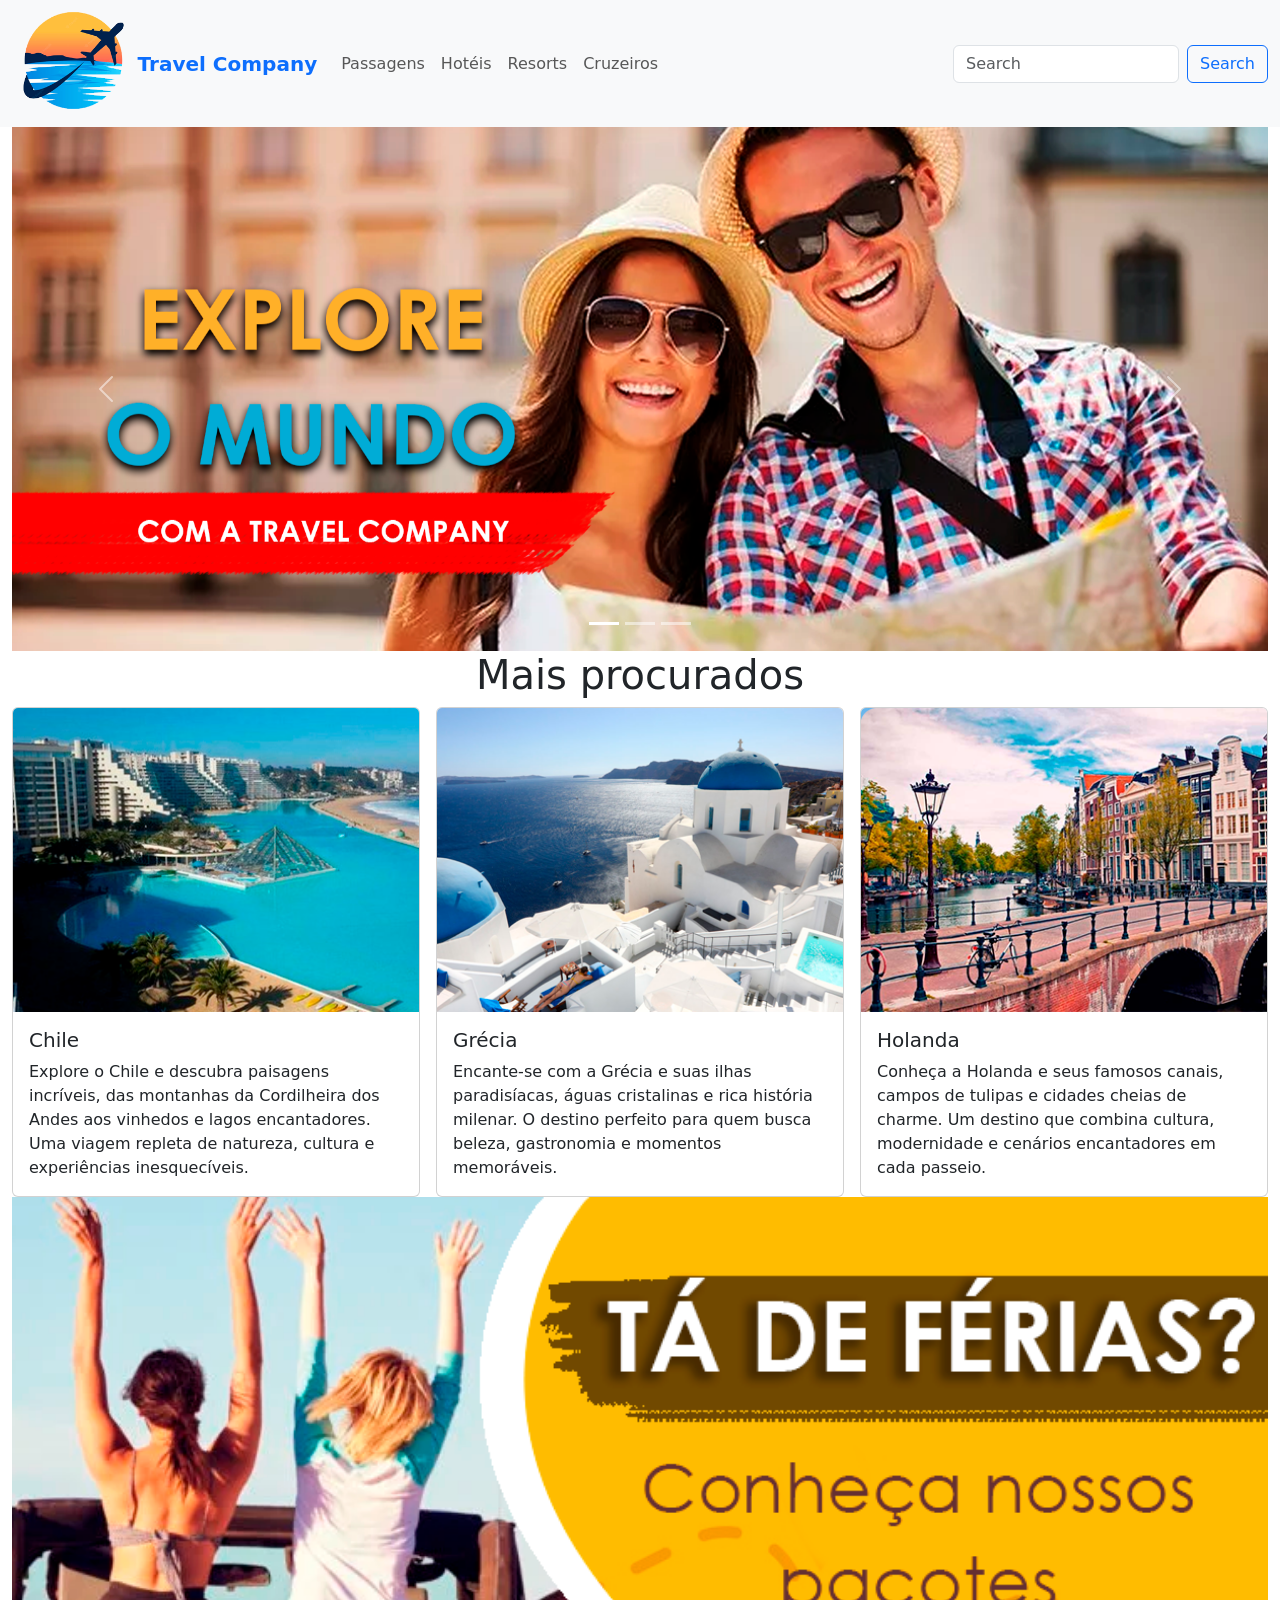
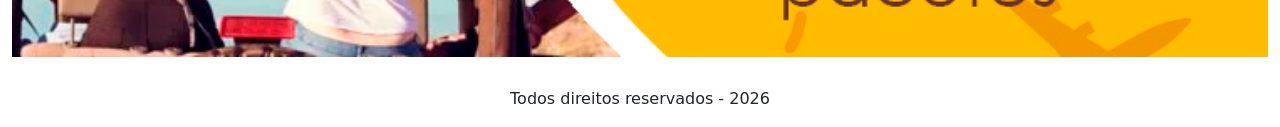
==== Agencia/index.html @ 8e925526 "projeto em andamento Projeto feito com Bootstrap." ====
<!doctype html>
<html lang="pt-br">
  <head>
    <meta charset="utf-8" />
    <meta name="viewport" content="width=device-width, initial-scale=1" />
    <title>Travel Company</title>
    <meta name="description" content="Generated with Layoutit" />
    <link rel="stylesheet" href="./bootstrap.min.css" />
    <link rel="shortcut icon" href="../BOOTSTRAP/Imagens/aviao.jfif" type="image/x-icon">

    <style>
      .Bannerestatico{
        width:100%;
      }

      .logo{
        width:10%;
      }

    </style>
  </head>
  <body>
    <!-- container-fluid se adapta a qualquer tela -->
    <div class="container-fluid">

      <!-- Barra de navegação -->
  <div class="row">
    <nav class="navbar navbar-expand-lg bg-body-tertiary">
  <div class="container-fluid">

    <!-- logo -->
    <div class="col-6 logo">
      <img class="img-fluid" src="../BOOTSTRAP/Imagens/logo.png" alt="Logo Agência"/>
    </div>

    
    <a class="navbar-brand link-primary fw-bold .fs-1" aria-current="page" href="index.html">Travel Company</a>

    <button class="navbar-toggler" type="button" data-bs-toggle="collapse" data-bs-target="#navbarSupportedContent" aria-controls="navbarSupportedContent" aria-expanded="false" aria-label="Toggle navigation">
      <span class="navbar-toggler-icon"></span>
    </button>

    <div class="collapse navbar-collapse" id="navbarSupportedContent">
      <ul class="navbar-nav me-auto mb-2 mb-lg-0">
        <li class="nav-item">
          <a class="nav-link" href="#">Passagens</a>
        </li>
        <li class="nav-item">
          <a class="nav-link" href="hoteis.html">Hotéis</a>
        </li>
        <li class="nav-item">
          <a class="nav-link" href="#">Resorts</a>
        </li>
        <li class="nav-item">
          <a class="nav-link" href="#">Cruzeiros</a>
        </li>
      </ul>
      <form class="d-flex" role="search">
        <input class="form-control me-2" type="search" placeholder="Search" aria-label="Search"/>
        <button class="btn btn-outline-primary" type="submit">Search</button>
      </form>
    </div>
  </div>
</nav>
  </div>

<!-- carrosel de imagens --**Banner Rotativo**-- -->
  <div class="row">
    <div class="col-12">
      <div class="carousel slide" id="carousel-8deefc5f-8472-4d5b-8924-e96c1555c51e" data-bs-ride="carousel">
        <div class="carousel-indicators">
          <button class="active" type="button" data-bs-target="#carousel-8deefc5f-8472-4d5b-8924-e96c1555c51e" data-bs-slide-to="0" aria-current="true" aria-label="Slide 1">
          </button>
          <button type="button" data-bs-target="#carousel-8deefc5f-8472-4d5b-8924-e96c1555c51e" data-bs-slide-to="1" aria-current="false" aria-label="Slide 2">
          </button>
          <button type="button" data-bs-target="#carousel-8deefc5f-8472-4d5b-8924-e96c1555c51e" data-bs-slide-to="2" aria-current="false" aria-label="Slide 3">
          </button>
        </div>

        <!-- Carrosel de imagens -->
        <div class="carousel-inner">

          <!-- Carrosel img 1 -->
          <div class="carousel-item active">
            <img class="d-block w-100" src="../BOOTSTRAP/Imagens/BANNER1.png" alt="Carousel image"/>
          </div>

          <!-- Carrosel img 2 -->
          <div class="carousel-item ">
            <img class="d-block w-100" src="../BOOTSTRAP/Imagens/BANNER2.png" alt="Carousel image"/>
          </div>

          <!-- Carrosel img 3 -->
          <div class="carousel-item ">
            <img class="d-block w-100" src="../BOOTSTRAP/Imagens/BANNER03.png" alt="Carousel image"/>
          </div>

        </div>

        <!-- Botão para voltar o carrosel -->
        <button class="carousel-control-prev" type="button" data-bs-target="#carousel-8deefc5f-8472-4d5b-8924-e96c1555c51e" data-bs-slide="prev">
          <span class="carousel-control-prev-icon" aria-hidden="true">
          </span>
          <span class="visually-hidden">prev</span>
        </button>

        <!-- Botão para ir para a proxima imagem carrosel -->
        <button class="carousel-control-next" type="button" data-bs-target="#carousel-8deefc5f-8472-4d5b-8924-e96c1555c51e" data-bs-slide="next">
          <span class="carousel-control-next-icon" aria-hidden="true">
          </span>
          <span class="visually-hidden">next</span>
        </button>
      </div>
    </div>
  </div>
<!-- Sessão Carrosel termina aqui -->

<!-- Sessão Cards começa aqui -->

 <!-- texto -->
  <div class="row">
    <div class="col-12">
      <h1 style="text-align:center;"> Mais procurados </h1>
    </div>
  </div>

<!-- cards  -->
  <div class="row">
    <div class="col-12">
      <!-- g-3 da espaçamento entre os objetos -->
      <div class="row g-3">

         <!-- col-12 tela cheia | col-md-4 um do lado do outro
         md - tela media
        mobile first - será carregado para telas menores primeiro depois para telas maiores
         -->
      
        <!-- card 1 -->
        <div class="col-12 col-md-4">
          <div class="card h-100">
            <img class="card-img-top" src="../BOOTSTRAP/Imagens/CHILE.png" alt="Card image"/>
            <div class="card-body">
              <h5 class="card-title">Chile</h5>
              <p class="card-text">Explore o Chile e descubra paisagens incríveis, das montanhas da Cordilheira dos Andes aos vinhedos e lagos encantadores. Uma viagem repleta de natureza, cultura e experiências inesquecíveis.</p>
            </div>
          </div>   
        </div>

        <!-- card 2 -->
        <div class="col-12 col-md-4">
          <div class="card h-100">
            <img class="card-img-top" src="../BOOTSTRAP/Imagens/grecia.png" alt="Card image"/>
            <div class="card-body">
              <h5 class="card-title">Grécia</h5>
              <p class="card-text">Encante-se com a Grécia e suas ilhas paradisíacas, águas cristalinas e rica história milenar. O destino perfeito para quem busca beleza, gastronomia e momentos memoráveis.</p>
            </div>
          </div>
        </div>

        <!-- card 3 -->
        <div class="col-12 col-md-4">
          <div class="card h-100">
            <img class="card-img-top" src="../BOOTSTRAP/Imagens/HOLLANDA.png" alt="Card image"/>
            <div class="card-body">
              <h5 class="card-title">Holanda</h5>
              <p class="card-text">Conheça a Holanda e seus famosos canais, campos de tulipas e cidades cheias de charme. Um destino que combina cultura, modernidade e cenários encantadores em cada passeio.</p>
            </div>
          </div>
        </div>
      </div>
    </div>
  </div>
<!-- Sessão Cards termina aqui -->

<!-- Banner estático -->
  <div class="row">
    <div class="col-12">
      <img class="img-fluid Bannerestatico" src="../BOOTSTRAP/Imagens/BANNERESTATICO.png" alt="Bike"/>
    </div>
  </div>
<!-- Fim banner estático -->

<footer>
  <p style="text-align:center;margin-top:30px;">Todos direitos reservados - 2026</p>
</footer>
</div>
    <script src="./bootstrap.bundle.min.js"></script>
  </body>
</html>
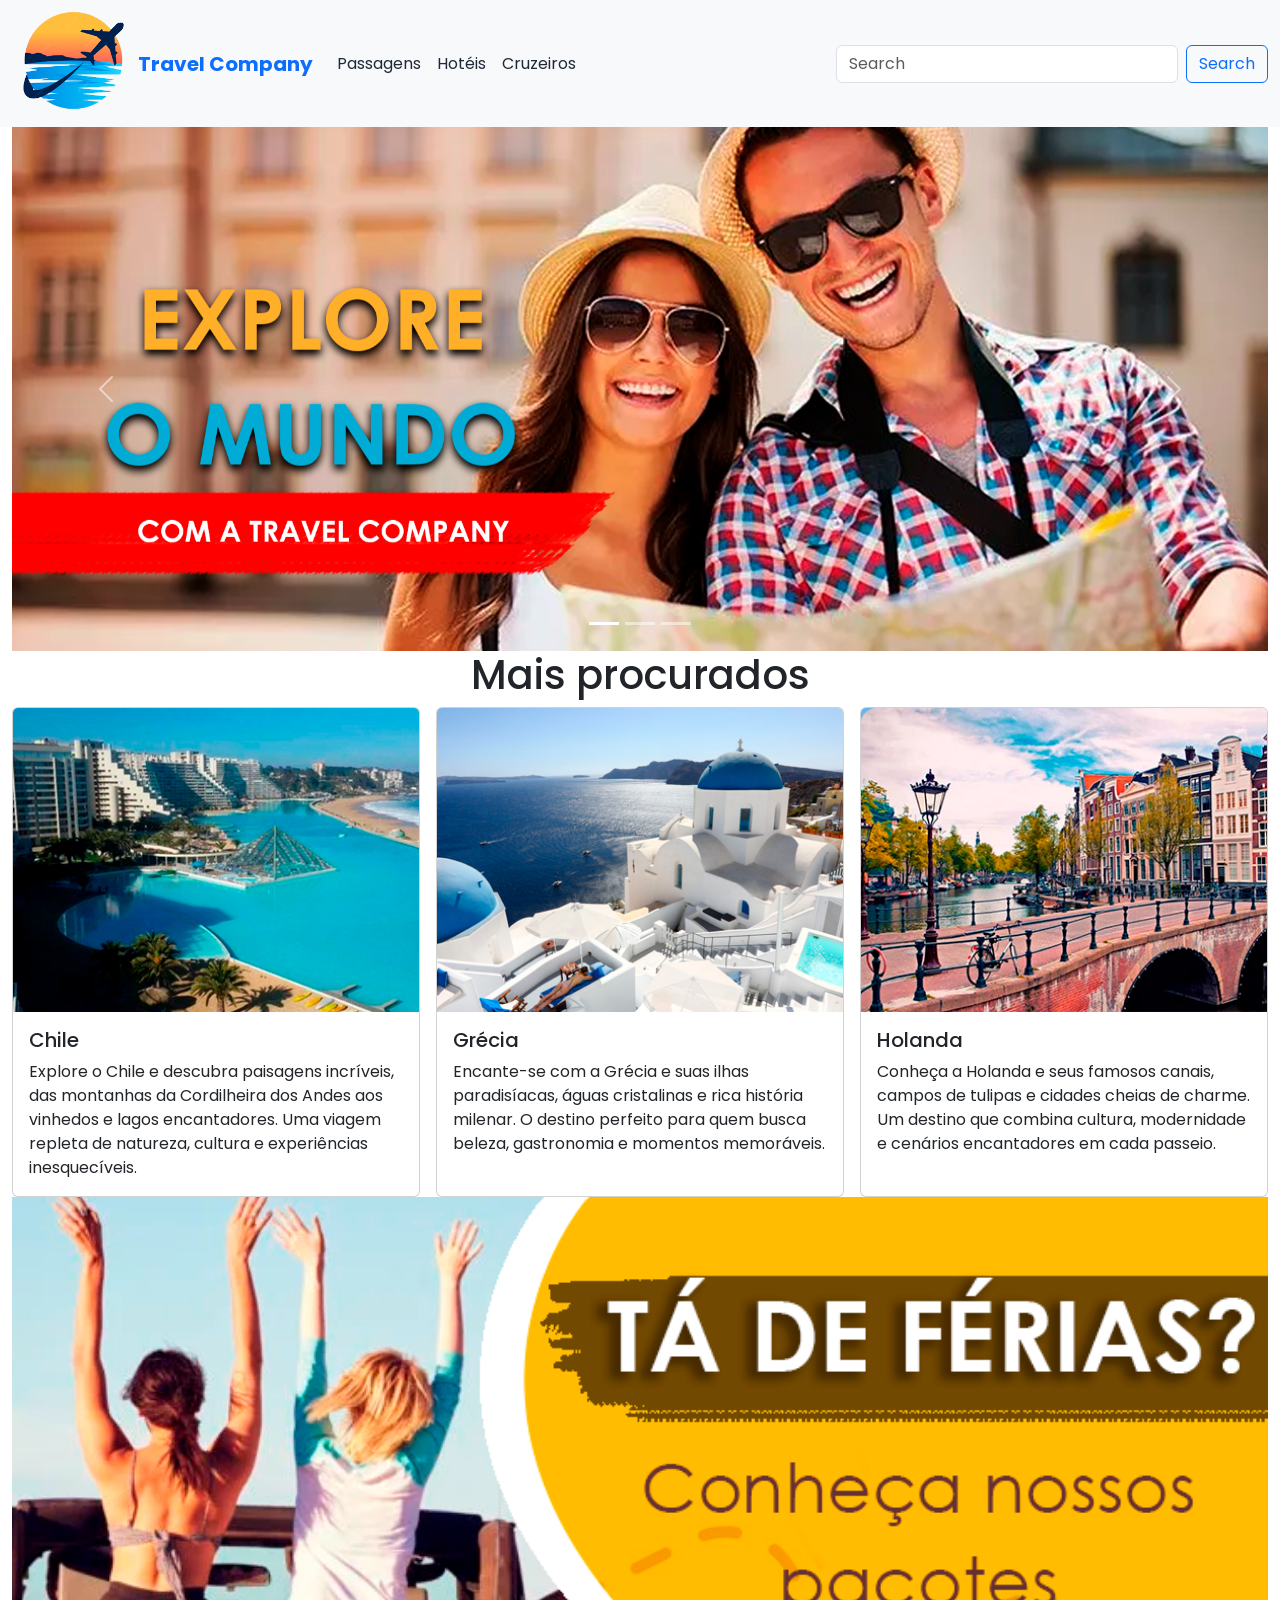
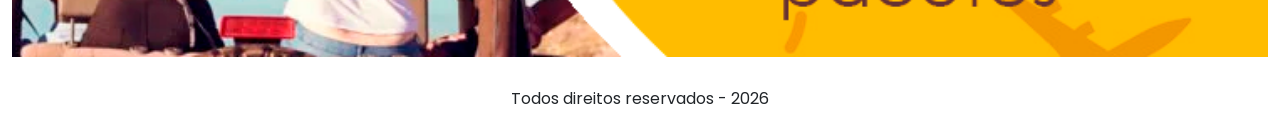
==== commit 51399e3a: "projeto em andamento Comecei as páginas passagens e cruzeiros todas ainda estão em andamento" ====
--- a/Agencia/index.html
+++ b/Agencia/index.html
@@ -6,18 +6,11 @@
     <title>Travel Company</title>
     <meta name="description" content="Generated with Layoutit" />
     <link rel="stylesheet" href="./bootstrap.min.css" />
+    <link rel="stylesheet" href="style.css">
     <link rel="shortcut icon" href="../BOOTSTRAP/Imagens/aviao.jfif" type="image/x-icon">
-
-    <style>
-      .Bannerestatico{
-        width:100%;
-      }
-
-      .logo{
-        width:10%;
-      }
-
-    </style>
+    <link rel="preconnect" href="https://fonts.googleapis.com">
+    <link rel="preconnect" href="https://fonts.gstatic.com" crossorigin>
+    <link href="https://fonts.googleapis.com/css2?family=Poppins:ital,wght@0,100;0,200;0,300;0,400;0,500;0,600;0,700;0,800;0,900;1,100;1,200;1,300;1,400;1,500;1,600;1,700;1,800;1,900&display=swap" rel="stylesheet">
   </head>
   <body>
     <!-- container-fluid se adapta a qualquer tela -->
@@ -43,16 +36,13 @@
     <div class="collapse navbar-collapse" id="navbarSupportedContent">
       <ul class="navbar-nav me-auto mb-2 mb-lg-0">
         <li class="nav-item">
-          <a class="nav-link" href="#">Passagens</a>
+          <a class="nav-link" href="passagens.html">Passagens</a>
         </li>
         <li class="nav-item">
           <a class="nav-link" href="hoteis.html">Hotéis</a>
         </li>
         <li class="nav-item">
-          <a class="nav-link" href="#">Resorts</a>
-        </li>
-        <li class="nav-item">
-          <a class="nav-link" href="#">Cruzeiros</a>
+          <a class="nav-link" href="cruzeiros.html">Cruzeiros</a>
         </li>
       </ul>
       <form class="d-flex" role="search">
--- a/Agencia/style.css
+++ b/Agencia/style.css
@@ -0,0 +1,43 @@
+body{
+        font-family:"Poppins", sans-serif;;
+      }
+
+      .Bannerestatico{
+        width:100%;
+      }
+
+      .logo{
+        width:10%;
+      }
+
+      .nav-link{
+        color:#1F2937 !important;
+      }
+
+      .nav-link:hover{
+        color:#0EA5E9 !important;
+      }
+
+      .promo{  
+        font-size: 2.2rem;
+        font-weight: 700;
+        color: #1F2937;
+        text-align: center;
+        margin:20px;
+      }
+
+      .promo2{
+        font-size: 1.1rem;
+        font-weight: 400;
+        color: #6B7280;
+        text-align: center;
+        margin-bottom:50px;
+      }
+
+      .preco{
+        color:#F97316;
+      }
+
+      .destino{
+        color: #0EA5E9;
+      }
